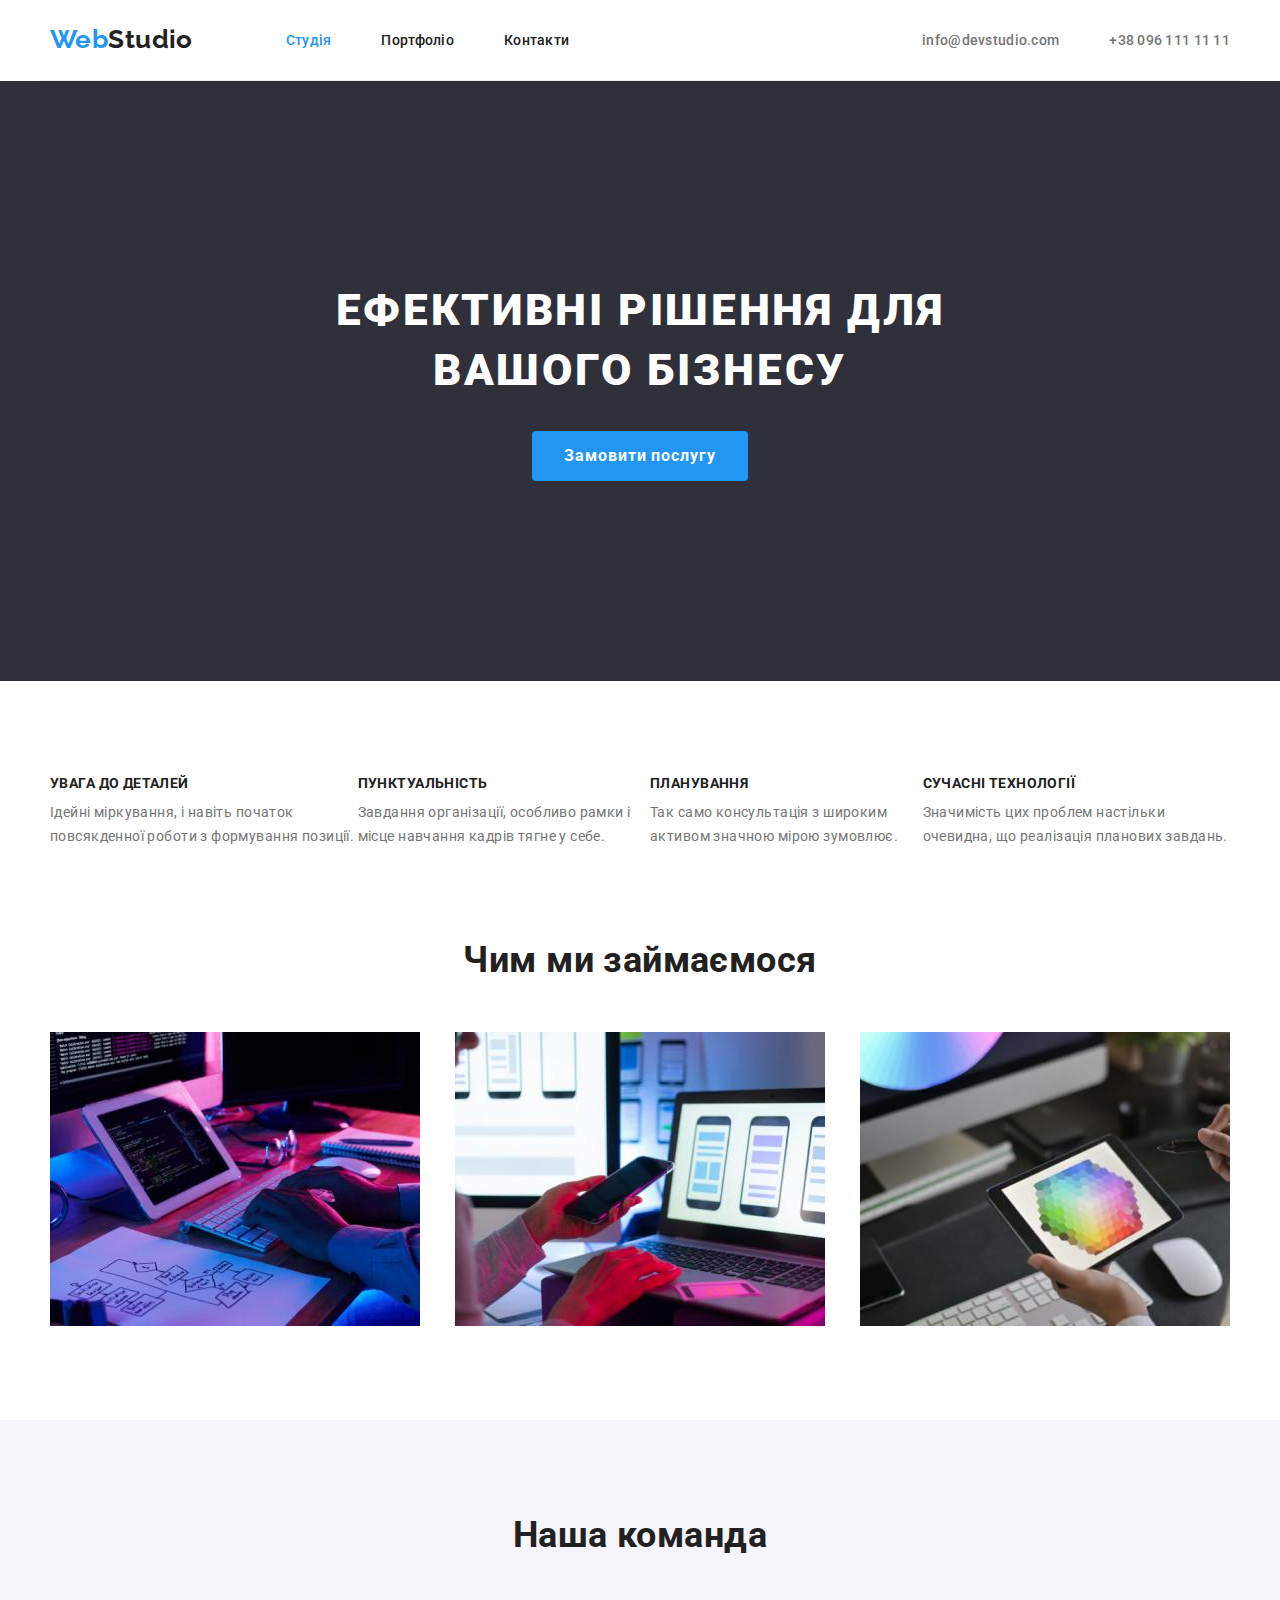
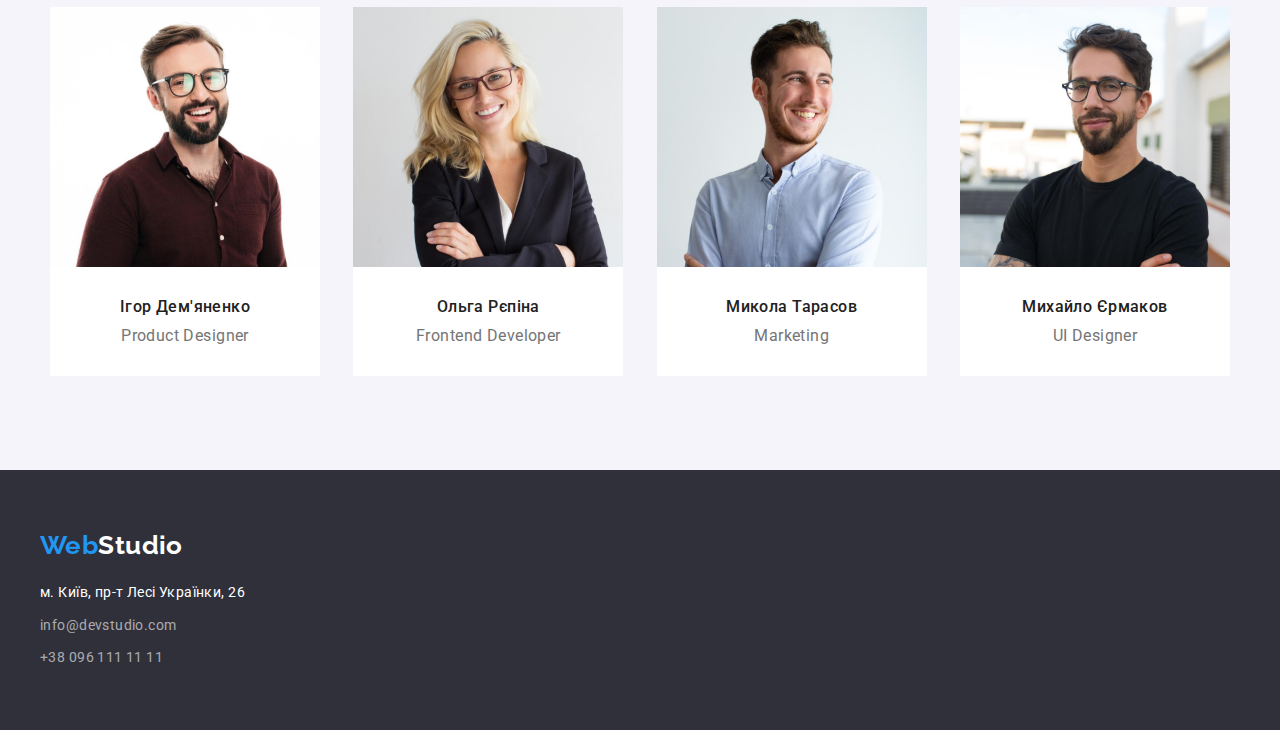
==== index.html @ 5cadcb28 "Duplicate previous version" ====
<!DOCTYPE html>
<html lang="uk">
  <head>
    <meta charset="UTF-8" />
    <meta http-equiv="X-UA-Compatible" content="IE=edge" />
    <meta name="viewport" content="width=device-width, initial-scale=1.0" />
    <title>WebStudio</title>
    <link rel="preconnect" href="https://fonts.googleapis.com" />
    <link rel="preconnect" href="https://fonts.gstatic.com" crossorigin />
    <link
      href="https://fonts.googleapis.com/css2?family=Raleway:wght@700&family=Roboto:wght@400;500;700;900&display=swap"
      rel="stylesheet"
    />
    <link
      rel="stylesheet"
      href="https://cdnjs.cloudflare.com/ajax/libs/modern-normalize/1.0.0/modern-normalize.min.css"
    />
    <link rel="stylesheet" href="./css/style.css" />
  </head>
  <body>
    <header class="header">
      <div class="container container-nav">
        <nav class="nav-panel">
          <a class="nav-logo" href="./index.html"
            ><span class="color-modify">Web</span>Studio</a
          >
          <ul class="nav-menu">
            <li class="nav-menu-item">
              <a class="nav-menu-link color-modify" href="./index.html"
                >Студія</a
              >
            </li>
            <li class="nav-menu-item">
              <a class="nav-menu-link" href="./portfolio.html">Портфоліо</a>
            </li>
            <li class="nav-menu-item">
              <a class="nav-menu-link" href="#">Контакти</a>
            </li>
          </ul>
        </nav>
        <ul class="contacts-list">
          <li class="contacts-item">
            <a class="contacts-link" href="mailto:info@devstudio.com"
              >info@devstudio.com</a
            >
          </li>
          <li class="contacts-item">
            <a class="contacts-link" href="tel:+380961111111"
              >+38 096 111 11 11</a
            >
          </li>
        </ul>
      </div>
    </header>
    <main>
      <div class="bg-container">
        <div class="container">
          <section class="section main-page">
            <h1 class="main-title">Ефективні рішення для вашого бізнесу</h1>
            <button class="btn-primary" type="button">Замовити послугу</button>
          </section>
        </div>
      </div>
      <div class="container">
        <section class="section company-advantages">
          <!--сховати заголовок-->
          <h2 class="section-title" hidden>Наші переваги</h2>
          <ul class="advantages-list">
            <li class="advantages-item">
              <h3 class="advantages-title">УВАГА ДО ДЕТАЛЕЙ</h3>
              <p class="advantages-description">
                Ідейні міркування, і навіть початок повсякденної роботи з
                формування позиції.
              </p>
            </li>
            <li class="advantages-item">
              <h3 class="advantages-title">ПУНКТУАЛЬНІСТЬ</h3>
              <p class="advantages-description">
                Завдання організації, особливо рамки і місце навчання кадрів
                тягне у себе.
              </p>
            </li>
            <li class="advantages-item">
              <h3 class="advantages-title">ПЛАНУВАННЯ</h3>
              <p class="advantages-description">
                Так само консультація з широким активом значною мірою зумовлює.
              </p>
            </li>
            <li class="advantages-item">
              <h3 class="advantages-title">СУЧАСНІ ТЕХНОЛОГІЇ</h3>
              <p class="advantages-description">
                Значимість цих проблем настільки очевидна, що реалізація
                планових завдань.
              </p>
            </li>
          </ul>
        </section>
      
        <section class="section work-proccess">
          <h2 class="work-proccess-title">Чим ми займаємося</h2>
          <ul class="work-proccess-list">
            <li class="work-proccess-item">
              <img
                src="./images/our_team/what_we_do_pic1.jpg"
                alt="людина друкує на клавіатурі"
                width="370"
              />
            </li>
            <li class="work-proccess-item">
              <img
                src="./images/our_team/what_we_do_pic2.jpg"
                alt="людина працює з телефоном і компютером"
                width="370"
              />
            </li>
            <li class="work-proccess-item">
              <img
                src="./images/our_team/what_we_do_pic3.jpg"
                alt="людина малює на планшеті"
                width="370"
              />
            </li>
          </ul>
        </section>
      </div>
        <section class="section our-team">
          <div class="container">
          <h2 class="our-team-title">Наша команда</h2>
          <ul class="our-team-list">
            <li class="our-team-item">
              <img
                class="our-team-photo"
                src="./images/our_team/our_team_igor_demianenko.jpg"
                alt="фото чоловіка"
                width="270"
              />
              <div class="team-member-card">
              <h3 class="team-member-name">Ігор Дем'яненко</h3>
              <p class="team-member-description">Product Designer</p>
            </div>
            </li>
            <li class="our-team-item">
              <img
                class="our-team-photo"
                src="./images/our_team/our_team_olga_repina.jpg"
                alt="фото дівчини"
                width="270"
              />
              <div class="team-member-card">
              <h3 class="team-member-name">Ольга Рєпіна</h3>
              <p class="team-member-description">Frontend Developer</p>
            </div>
            </li>
            <li class="our-team-item">
              <img
                class="our-team-photo"
                src="./images/our_team/our_team_mykola_tarasov.jpg"
                alt="фото чоловіка"
                width="270"
              />
              <div class="team-member-card">
              <h3 class="team-member-name">Микола Тарасов</h3>
              <p class="team-member-description">Marketing</p>
            </div>
            </li>
            <li class="our-team-item">
              <img
                class="our-team-photo"
                src="./images/our_team/our_team_mykhailo_ermakov.jpg "
                alt="фото чоловіка"
                width="270"
              />
              <div class="team-member-card">
              <h3 class="team-member-name">Михайло Єрмаков</h3>
              <p class="team-member-description">UI Designer</p>
            </div>
            </li>
          </ul>
        </div>
        </section>
      
    </div>
    </main>
    <footer class="page-footer">
      <div class="container page-footer-section">
        <a class="footer-logo" href="./index.html"
          ><span class="color-modify">Web</span>Studio</a
        >
        <address class="footer-address">
          м. Київ, пр-т Лесі Українки, 26
        </address>
        <ul class="footer-contacts-list">
          <li class="footer-contacts-item">
            <a class="footer-contacts-link" href="mailto:info@devstudio.com"
              >info@devstudio.com</a
            >
          </li>
          <li class="footer-contacts-item">
            <a class="footer-contacts-link" href="tel:+380961111111"
              >+38 096 111 11 11</a
            >
          </li>
        </ul>
      </div>
    </footer>
  </body>
</html>
---- css/style.css ----
:root {
  --main-text-color: #212121;
  --submain-text-color: #757575;
  --header-footer-bgcolor: #2f303a;
  --bgcolor: #fff;
  --filter-btn-color: #f5f4fa;
  --modify-text-color: #2196f3;
  --main-text-font: "Roboto", sans-serif;
  --submain-text-font: "Raleway", sans-serif;
}

* {
  padding: 0;
  margin: 0;
  border: 0;
}

*,
*:before,
*:after {
  box-sizing: border-box;
}

:focus,
:active {
  outline: none;
}

a:focus,
a:active {
  outline: none;
}

nav,
footer,
header,
aside {
  display: block;
}

html,
body {
  height: 100%;
  width: 100%;
  font-size: 100%;
  line-height: 1;
  font-size: 14px;
  -ms-text-size-adjust: 100%;
  -moz-text-size-adjust: 100%;
  -webkit-text-size-adjust: 100%;
}

input,
button,
textarea {
  font-family: inherit;
}

input::-ms-clear {
  display: none;
}

button {
  cursor: pointer;
}

button::-moz-focus-inner {
  padding: 0;
  border: 0;
}

a,
a:visited {
  text-decoration: none;
}

a:hover {
  text-decoration: none;
}

ul li {
  list-style: none;
}

img {
  vertical-align: top;
}

h1,
h2,
h3,
h4,
h5,
h6 {
  font-size: inherit;
  font-weight: 400;
}
/* reset some basic styles not to repeat each time */

body {
  font-family: var(--main-text-font);
  letter-spacing: 0.03em;
  font-size: 14px;
  color: var(--main-text-color);
  background-color: var(--bgcolor);
}

/* container for content with 1200px and safe padding 10px from each side */

.container {
  width: 1200px;
  margin: 0 auto;
  padding-left: 10px;
  padding-right: 10px;
}

/* padding 94px for section according to figma design guidelines*/
.section {
  padding: 94px 0px;
}

/* container for header to put in a row Logo, Navigation and Contacts. */

.container-nav {
  display: flex;
  align-items: center;
  justify-content: space-between;
  padding-bottom: 25px;
  padding-top: 24px;
  border-bottom: 1px solid #ececec;
}

.nav-panel {
  display: flex;
  align-items: center;
}

.nav-logo {
  font-family: var(--submain-text-font);
  font-weight: 700;
  font-size: 26px;
  line-height: 1.2;
  color: inherit;
}

/* create space between Logo and Navigation */
.nav-menu {
  display: flex;
  align-items: center;
  margin-left: 93px;
}

/* create space between navigation's items */

.nav-menu .nav-menu-item:not(:first-child) {
  margin-left: 50px;
}

.nav-menu-link {
  font-weight: 500;
  line-height: 1.15;
  letter-spacing: 0.02em;
  color: inherit;
}

.nav-menu-link:hover,
.nav-menu-link:focus {
  color: var(--modify-text-color);
}

.contacts-list {
  display: flex;
  align-items: center;
}

.contacts-list .contacts-item + .contacts-item {
  margin-left: 50px;
}

.contacts-link {
  display: block;
  font-weight: 500;
  line-height: 1.15;
  letter-spacing: 0.02em;
  color: var(--submain-text-color);
}

.contacts-link:hover,
.contacts-link:focus {
  color: var(--modify-text-color);
}

/* another container to display background on full screen */
.bg-container {
  background-color: var(--header-footer-bgcolor);
}

/* add height to section */

.main-page {
  display: flex;
  flex-direction: column;
  align-items: center;
  justify-content: center;
  height: 600px;
}

.main-title {
  margin-bottom: 30px;
  width: 696px;
  text-align: center;

  font-weight: 900;
  font-size: 44px;
  line-height: 1.36;
  letter-spacing: 0.06em;
  text-transform: uppercase;

  color: var(--bgcolor);
}

.btn-primary {
  padding: 10px 32px;
  min-width: 216px;

  cursor: pointer;
  border: none;
  border-radius: 4px;

  font-weight: 700;
  font-size: 16px;
  line-height: 1.9;
  letter-spacing: 0.06em;

  color: var(--bgcolor);
  background-color: var(--modify-text-color);
}

.btn-primary:hover,
.btn-primary:focus {
  opacity: 0.8;
}

.company-advantages {
  padding-bottom: 45px;
}

.advantages-list {
  display: flex;
  align-items: center;
  justify-content: space-between;
}

.advantages-title {
  margin-bottom: 10px;

  font-size: 14px;
  font-weight: 700;
  text-transform: uppercase;
  line-height: 1.15;
}

.advantages-description {
  line-height: 1.7;
  color: var(--submain-text-color);
}

/* reduce padding between two sections */
.work-proccess {
  padding-top: 45px;
}

.work-proccess-title {
  margin-bottom: 50px;

  text-align: center;
  font-weight: 700;
  font-size: 36px;
  line-height: 1.2;
}

.work-proccess-list {
  display: flex;
  align-items: center;
  justify-content: space-between;
}

.our-team {
  background-color: var(--filter-btn-color);
}

.our-team-title {
  margin-bottom: 50px;
  text-align: center;

  font-weight: 700;
  font-size: 36px;
  line-height: 1.2;
}

.our-team-list {
  display: flex;
  align-items: center;
  justify-content: space-between;
}

.our-team-photo {
  display: block;
}

.team-member-card {
  background-color: var(--bgcolor);
  padding: 30px 61px;
}

.team-member-name {
  margin-bottom: 10px;
  text-align: center;

  font-size: 16px;
  font-weight: 500;
  line-height: 1.2;
}
.team-member-description {
  text-align: center;
  font-size: 16px;
  line-height: 1.2;
  color: var(--submain-text-color);
}

.page-footer {
  background-color: var(--header-footer-bgcolor);
}

.page-footer-section {
  padding: 60px 0px;
}

.footer-logo {
  display: block;
  margin-bottom: 20px;
  font-family: var(--submain-text-font);
  font-weight: 700;
  font-size: 26px;
  line-height: 1.2;
  color: var(--bgcolor);
}

.footer-address {
  margin-bottom: 9px;

  font-style: normal;
  line-height: 1.7;
  color: var(--bgcolor);
}

.footer-contacts-list .footer-contacts-item + .footer-contacts-item {
  margin-top: 9px;
}

.footer-contacts-link {
  display: block;

  line-height: 1.7;
  color: rgba(255, 255, 255, 0.6);
}

.footer-contacts-link:hover,
.footer-contacts-link:focus {
  color: var(--modify-text-color);
}

.portfolio-filter-list {
  display: flex;
  align-items: center;
  justify-content: center;
  margin-bottom: 34px;
}

.portfolio-filter-list .portfolio-item + .portfolio-item {
  margin-left: 8px;
}

.filter-button {
  padding: 8px 22px;
  font-size: 16px;
  font-weight: 500;
  line-height: 1.6;
  color: inherit;
  background-color: var(--filter-btn-color);
  border-radius: 4px;
}

.filter-button:first-child {
  padding: 8px 25px;
}

.filter-button:hover,
.filter-button:focus {
  background-color: var(--modify-text-color);
  color: var(--bgcolor);
}

.portfolio-projects {
  display: flex;
  flex-wrap: wrap;
  gap: 30px;
  align-items: center;
  justify-content: space-between;
}

.project-image {
  display: block;
}

.add-border {
  border: 1px solid #eeeeee;
  padding: 20px 24px;
}

.project-name {
  margin-bottom: 4px;
  font-size: 18px;
  font-weight: 700;
  letter-spacing: 0.06em;
  line-height: 2;
}

.project-type {
  font-size: 16px;
  line-height: 1.9;
  color: var(--submain-text-color);
}
.color-modify {
  color: var(--modify-text-color);
}

.bg-modify {
  background-color: var(--modify-text-color);
  color: var(--bgcolor);
}
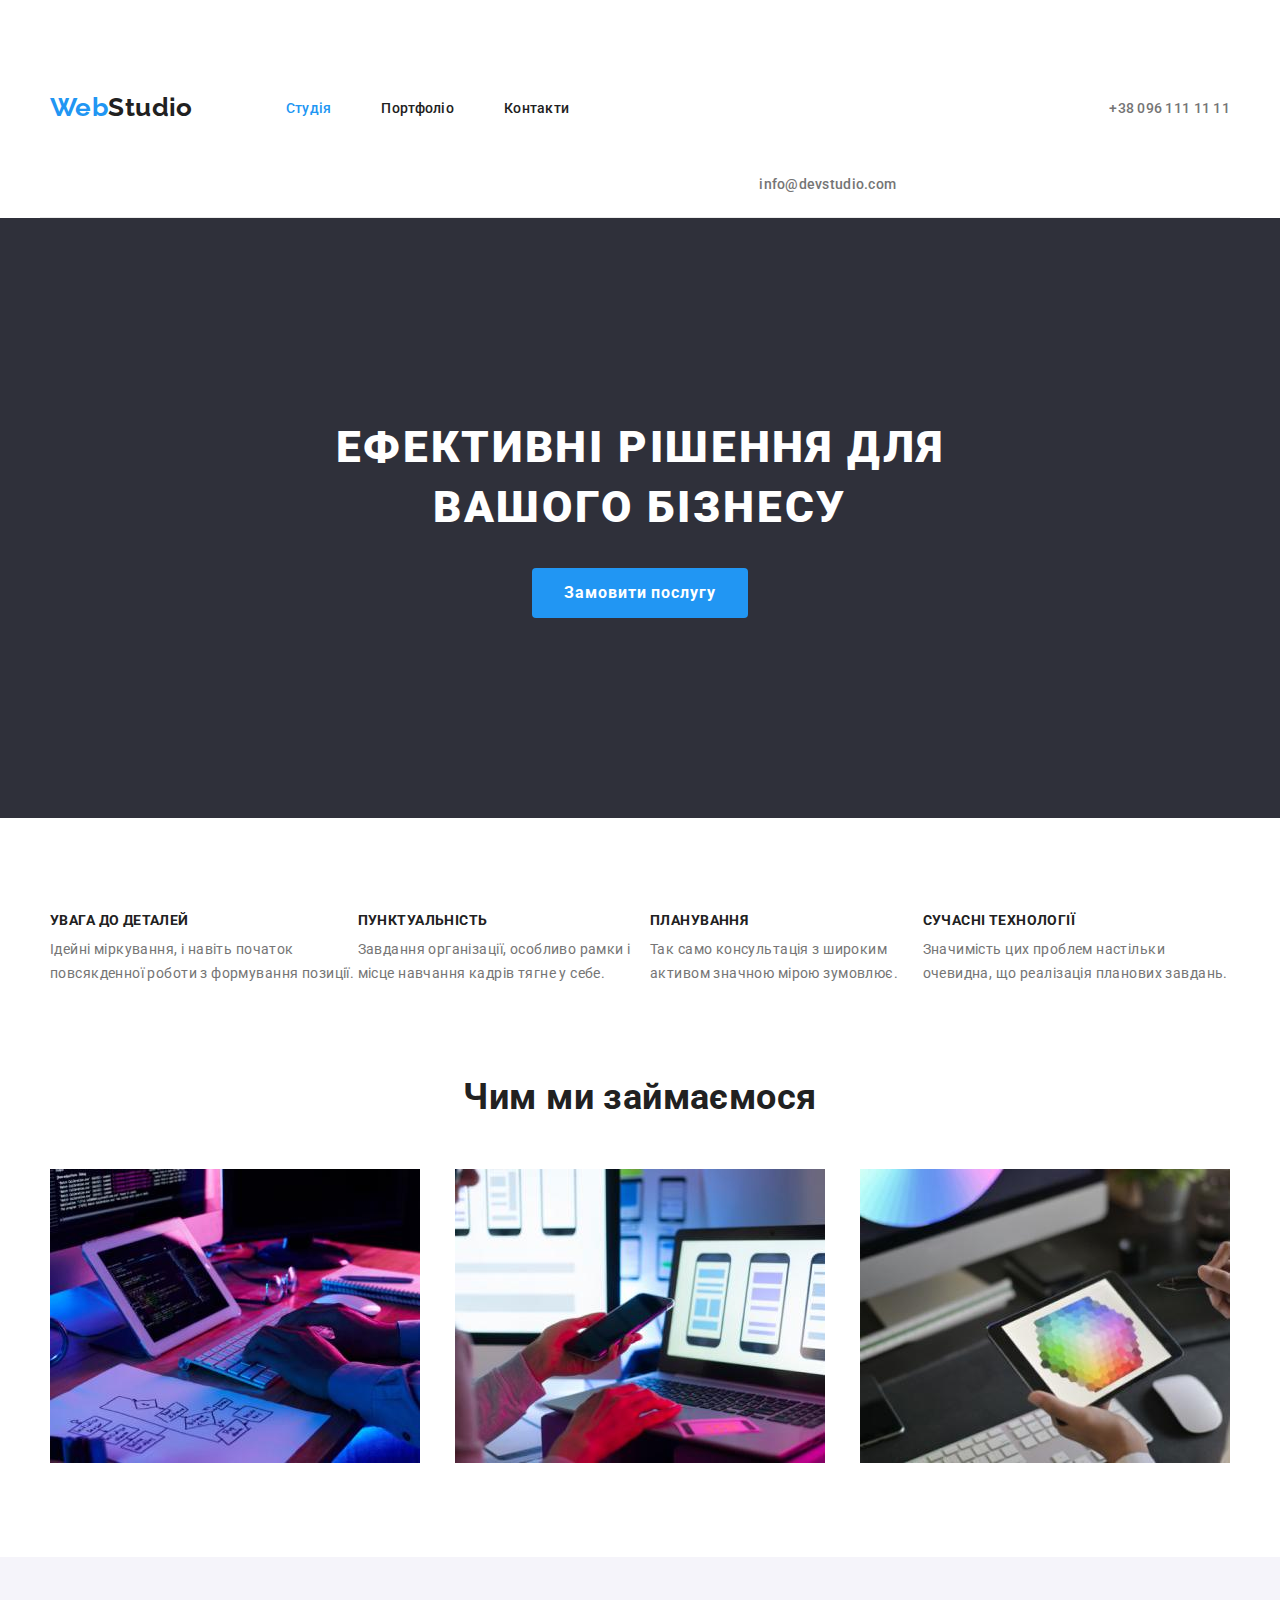
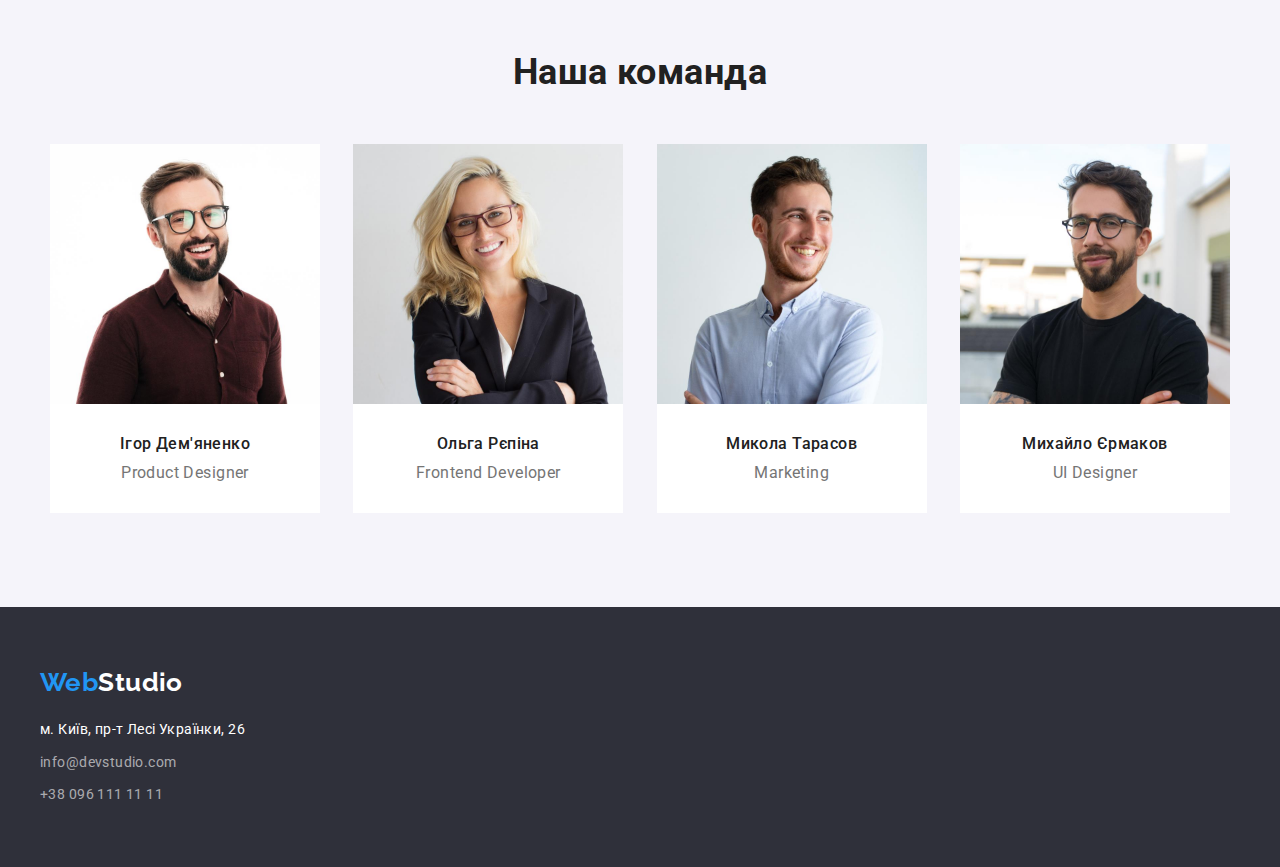
==== commit 468af7f0: "Added sprite svg" ====
--- a/index.html
+++ b/index.html
@@ -40,6 +40,11 @@
         </nav>
         <ul class="contacts-list">
           <li class="contacts-item">
+            <svg>
+              <use>
+                
+              </use>
+            </svg>
             <a class="contacts-link" href="mailto:info@devstudio.com"
               >info@devstudio.com</a
             >
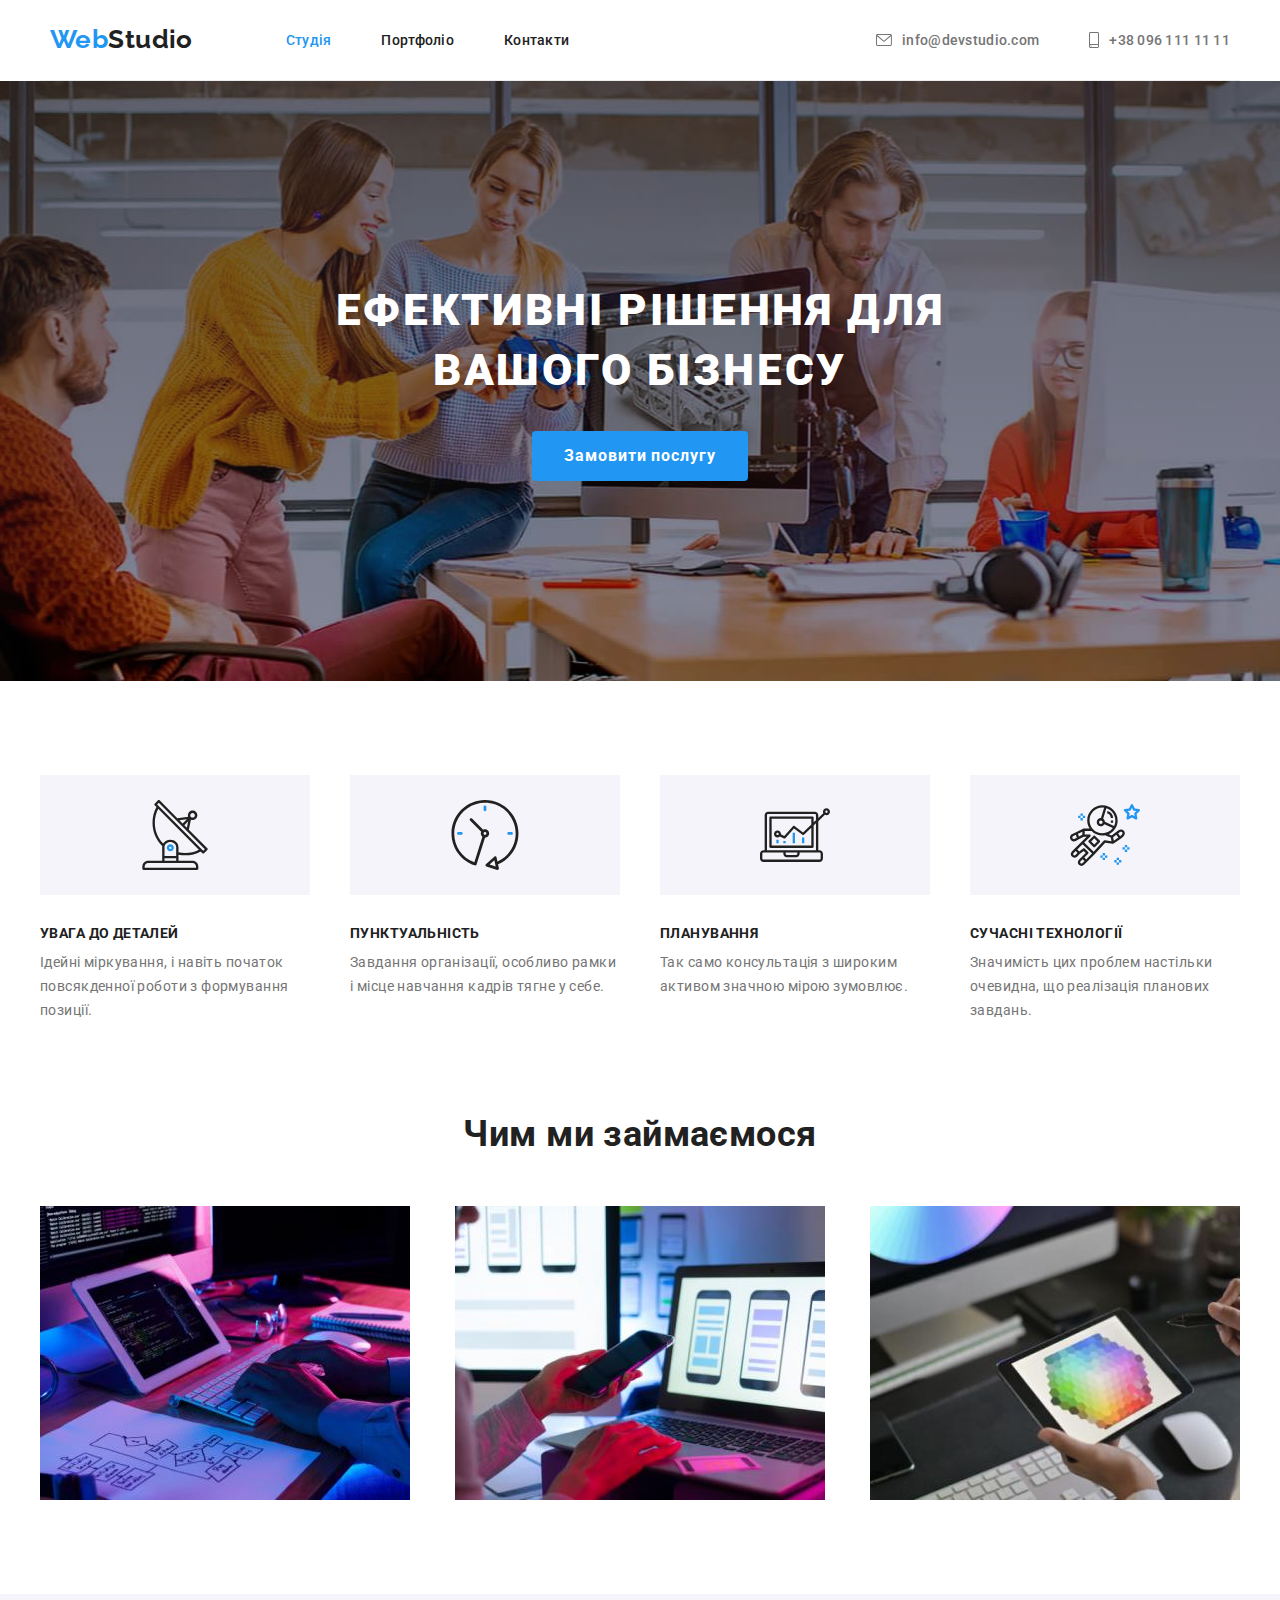
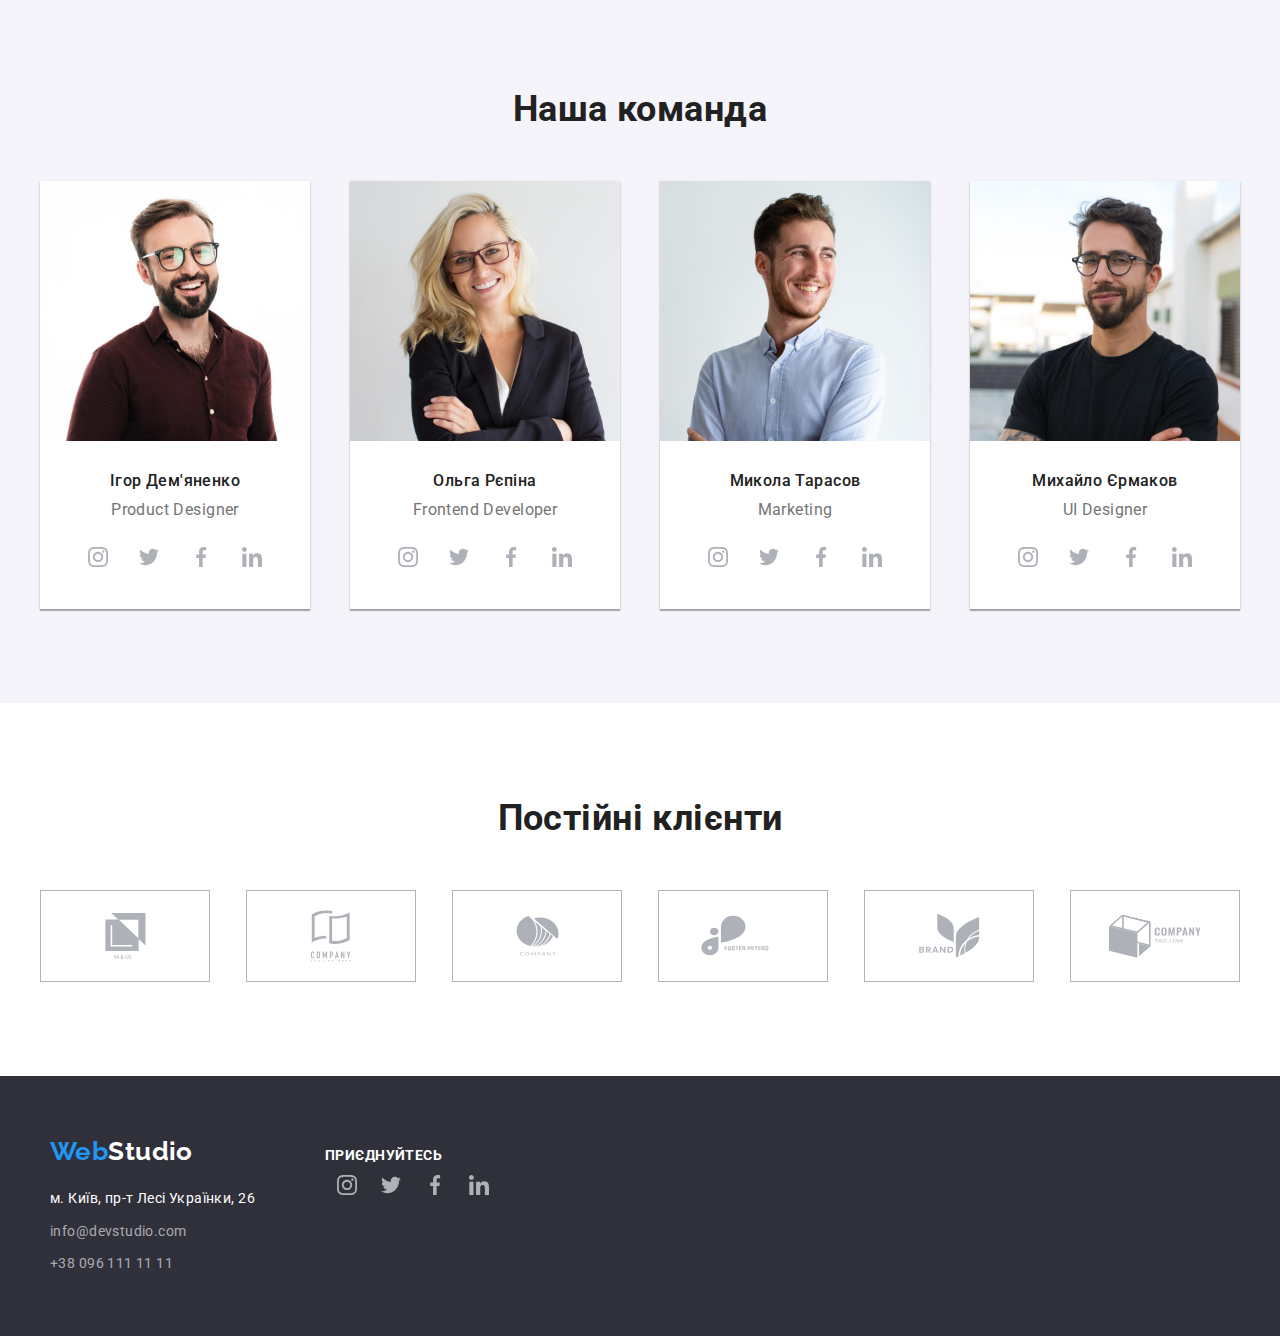
==== commit db268621: "Final version 1" ====
--- a/index.html
+++ b/index.html
@@ -40,16 +40,21 @@
         </nav>
         <ul class="contacts-list">
           <li class="contacts-item">
-            <svg>
-              <use>
-                
-              </use>
+            <svg class="contacts-logo" width="16" height="12">
+              <use
+                href="./images/svg__sprite/symbol-defs.svg#icon-envelope"
+              ></use>
             </svg>
             <a class="contacts-link" href="mailto:info@devstudio.com"
               >info@devstudio.com</a
             >
           </li>
           <li class="contacts-item">
+            <svg class="contacts-logo" width="10" height="16">
+              <use href="./images/svg__sprite/symbol-defs.svg#icon-smartphone">
+                >
+              </use>
+            </svg>
             <a class="contacts-link" href="tel:+380961111111"
               >+38 096 111 11 11</a
             >
@@ -57,79 +62,103 @@
         </ul>
       </div>
     </header>
-    <main>
+    <main class="main">
       <div class="bg-container">
-        <div class="container">
-          <section class="section main-page">
-            <h1 class="main-title">Ефективні рішення для вашого бізнесу</h1>
-            <button class="btn-primary" type="button">Замовити послугу</button>
-          </section>
-        </div>
-      </div>
-      <div class="container">
-        <section class="section company-advantages">
-          <!--сховати заголовок-->
-          <h2 class="section-title" hidden>Наші переваги</h2>
-          <ul class="advantages-list">
-            <li class="advantages-item">
-              <h3 class="advantages-title">УВАГА ДО ДЕТАЛЕЙ</h3>
-              <p class="advantages-description">
-                Ідейні міркування, і навіть початок повсякденної роботи з
-                формування позиції.
-              </p>
-            </li>
-            <li class="advantages-item">
-              <h3 class="advantages-title">ПУНКТУАЛЬНІСТЬ</h3>
-              <p class="advantages-description">
-                Завдання організації, особливо рамки і місце навчання кадрів
-                тягне у себе.
-              </p>
-            </li>
-            <li class="advantages-item">
-              <h3 class="advantages-title">ПЛАНУВАННЯ</h3>
-              <p class="advantages-description">
-                Так само консультація з широким активом значною мірою зумовлює.
-              </p>
-            </li>
-            <li class="advantages-item">
-              <h3 class="advantages-title">СУЧАСНІ ТЕХНОЛОГІЇ</h3>
-              <p class="advantages-description">
-                Значимість цих проблем настільки очевидна, що реалізація
-                планових завдань.
-              </p>
-            </li>
-          </ul>
-        </section>
-      
-        <section class="section work-proccess">
-          <h2 class="work-proccess-title">Чим ми займаємося</h2>
-          <ul class="work-proccess-list">
-            <li class="work-proccess-item">
-              <img
-                src="./images/our_team/what_we_do_pic1.jpg"
-                alt="людина друкує на клавіатурі"
-                width="370"
-              />
-            </li>
-            <li class="work-proccess-item">
-              <img
-                src="./images/our_team/what_we_do_pic2.jpg"
-                alt="людина працює з телефоном і компютером"
-                width="370"
-              />
-            </li>
-            <li class="work-proccess-item">
-              <img
-                src="./images/our_team/what_we_do_pic3.jpg"
-                alt="людина малює на планшеті"
-                width="370"
-              />
-            </li>
-          </ul>
+        <section class="container section main-page">
+          <h1 class="main-title">Ефективні рішення для вашого бізнесу</h1>
+          <button class="btn-primary" type="button">Замовити послугу</button>
         </section>
       </div>
-        <section class="section our-team">
-          <div class="container">
+      <section class="container section company-advantages">
+        <!--сховати заголовок-->
+        <h2 class="section-title" hidden>Наші переваги</h2>
+        <ul class="advantages-list">
+          <li class="advantages-item">
+            <div class="advantages-container-icon">
+              <svg class="advantages-icon" width="70" height="70">
+                <use
+                  href="./images/svg__sprite/symbol-defs.svg#icon-antenna-1"
+                ></use>
+              </svg>
+            </div>
+            <h3 class="advantages-title">УВАГА ДО ДЕТАЛЕЙ</h3>
+            <p class="advantages-description">
+              Ідейні міркування, і навіть початок повсякденної роботи з
+              формування позиції.
+            </p>
+          </li>
+          <li class="advantages-item">
+            <div class="advantages-container-icon">
+              <svg class="advantages-icon" width="70" height="70">
+                <use
+                  href="./images/svg__sprite/symbol-defs.svg#icon-clock-1"
+                ></use>
+              </svg>
+            </div>
+            <h3 class="advantages-title">ПУНКТУАЛЬНІСТЬ</h3>
+            <p class="advantages-description">
+              Завдання організації, особливо рамки і місце навчання кадрів тягне
+              у себе.
+            </p>
+          </li>
+          <li class="advantages-item">
+            <div class="advantages-container-icon">
+              <svg class="advantages-icon" width="70" height="70">
+                <use
+                  href="./images/svg__sprite/symbol-defs.svg#icon-diagram-1"
+                ></use>
+              </svg>
+            </div>
+            <h3 class="advantages-title">ПЛАНУВАННЯ</h3>
+            <p class="advantages-description">
+              Так само консультація з широким активом значною мірою зумовлює.
+            </p>
+          </li>
+          <li class="advantages-item">
+            <div class="advantages-container-icon">
+              <svg class="advantages-icon" width="70" height="70">
+                <use
+                  href="./images/svg__sprite/symbol-defs.svg#icon-astronaut-1"
+                ></use>
+              </svg>
+            </div>
+            <h3 class="advantages-title">СУЧАСНІ ТЕХНОЛОГІЇ</h3>
+            <p class="advantages-description">
+              Значимість цих проблем настільки очевидна, що реалізація планових
+              завдань.
+            </p>
+          </li>
+        </ul>
+      </section>
+
+      <section class="container section work-proccess">
+        <h2 class="work-proccess-title">Чим ми займаємося</h2>
+        <ul class="work-proccess-list">
+          <li class="work-proccess-item">
+            <img
+              src="./images/our_team/what_we_do_pic1.jpg"
+              alt="людина друкує на клавіатурі"
+              width="370"
+            />
+          </li>
+          <li class="work-proccess-item">
+            <img
+              src="./images/our_team/what_we_do_pic2.jpg"
+              alt="людина працює з телефоном і компютером"
+              width="370"
+            />
+          </li>
+          <li class="work-proccess-item">
+            <img
+              src="./images/our_team/what_we_do_pic3.jpg"
+              alt="людина малює на планшеті"
+              width="370"
+            />
+          </li>
+        </ul>
+      </section>
+      <div class="our-team-container">
+        <section class="container section">
           <h2 class="our-team-title">Наша команда</h2>
           <ul class="our-team-list">
             <li class="our-team-item">
@@ -140,9 +169,39 @@
                 width="270"
               />
               <div class="team-member-card">
-              <h3 class="team-member-name">Ігор Дем'яненко</h3>
-              <p class="team-member-description">Product Designer</p>
-            </div>
+                <h3 class="team-member-name">Ігор Дем'яненко</h3>
+                <p class="team-member-description">Product Designer</p>
+                <ul class="team-member-sm">
+                  <li class="member-sm-item">
+                    <svg class="member-sm-icon" width="20" height="20">
+                      <use
+                        href="./images/svg__sprite/symbol-defs.svg#icon-instagram-2"
+                      ></use>
+                    </svg>
+                  </li>
+                  <li class="member-sm-item">
+                    <svg class="member-sm-icon" width="20" height="20">
+                      <use
+                        href="./images/svg__sprite/symbol-defs.svg#icon-twitter-1"
+                      ></use>
+                    </svg>
+                  </li>
+                  <li class="member-sm-item">
+                    <svg class="member-sm-icon" width="20" height="20">
+                      <use
+                        href="./images/svg__sprite/symbol-defs.svg#icon-facebook-1"
+                      ></use>
+                    </svg>
+                  </li>
+                  <li class="member-sm-item">
+                    <svg class="member-sm-icon" width="20" height="20">
+                      <use
+                        href="./images/svg__sprite/symbol-defs.svg#icon-linkedin-1"
+                      ></use>
+                    </svg>
+                  </li>
+                </ul>
+              </div>
             </li>
             <li class="our-team-item">
               <img
@@ -152,9 +211,39 @@
                 width="270"
               />
               <div class="team-member-card">
-              <h3 class="team-member-name">Ольга Рєпіна</h3>
-              <p class="team-member-description">Frontend Developer</p>
-            </div>
+                <h3 class="team-member-name">Ольга Рєпіна</h3>
+                <p class="team-member-description">Frontend Developer</p>
+                <ul class="team-member-sm">
+                  <li class="member-sm-item">
+                    <svg class="member-sm-icon" width="20" height="20">
+                      <use
+                        href="./images/svg__sprite/symbol-defs.svg#icon-instagram-2"
+                      ></use>
+                    </svg>
+                  </li>
+                  <li class="member-sm-item">
+                    <svg class="member-sm-icon" width="20" height="20">
+                      <use
+                        href="./images/svg__sprite/symbol-defs.svg#icon-twitter-1"
+                      ></use>
+                    </svg>
+                  </li>
+                  <li class="member-sm-item">
+                    <svg class="member-sm-icon" width="20" height="20">
+                      <use
+                        href="./images/svg__sprite/symbol-defs.svg#icon-facebook-1"
+                      ></use>
+                    </svg>
+                  </li>
+                  <li class="member-sm-item">
+                    <svg class="member-sm-icon" width="20" height="20">
+                      <use
+                        href="./images/svg__sprite/symbol-defs.svg#icon-linkedin-1"
+                      ></use>
+                    </svg>
+                  </li>
+                </ul>
+              </div>
             </li>
             <li class="our-team-item">
               <img
@@ -164,9 +253,39 @@
                 width="270"
               />
               <div class="team-member-card">
-              <h3 class="team-member-name">Микола Тарасов</h3>
-              <p class="team-member-description">Marketing</p>
-            </div>
+                <h3 class="team-member-name">Микола Тарасов</h3>
+                <p class="team-member-description">Marketing</p>
+                <ul class="team-member-sm">
+                  <li class="member-sm-item">
+                    <svg class="member-sm-icon" width="20" height="20">
+                      <use
+                        href="./images/svg__sprite/symbol-defs.svg#icon-instagram-2"
+                      ></use>
+                    </svg>
+                  </li>
+                  <li class="member-sm-item">
+                    <svg class="member-sm-icon" width="20" height="20">
+                      <use
+                        href="./images/svg__sprite/symbol-defs.svg#icon-twitter-1"
+                      ></use>
+                    </svg>
+                  </li>
+                  <li class="member-sm-item">
+                    <svg class="member-sm-icon" width="20" height="20">
+                      <use
+                        href="./images/svg__sprite/symbol-defs.svg#icon-facebook-1"
+                      ></use>
+                    </svg>
+                  </li>
+                  <li class="member-sm-item">
+                    <svg class="member-sm-icon" width="20" height="20">
+                      <use
+                        href="./images/svg__sprite/symbol-defs.svg#icon-linkedin-1"
+                      ></use>
+                    </svg>
+                  </li>
+                </ul>
+              </div>
             </li>
             <li class="our-team-item">
               <img
@@ -176,36 +295,146 @@
                 width="270"
               />
               <div class="team-member-card">
-              <h3 class="team-member-name">Михайло Єрмаков</h3>
-              <p class="team-member-description">UI Designer</p>
-            </div>
+                <h3 class="team-member-name">Михайло Єрмаков</h3>
+                <p class="team-member-description">UI Designer</p>
+                <ul class="team-member-sm">
+                  <li class="member-sm-item">
+                    <svg class="member-sm-icon" width="20" height="20">
+                      <use
+                        href="./images/svg__sprite/symbol-defs.svg#icon-instagram-2"
+                      ></use>
+                    </svg>
+                  </li>
+                  <li class="member-sm-item">
+                    <svg class="member-sm-icon" width="20" height="20">
+                      <use
+                        href="./images/svg__sprite/symbol-defs.svg#icon-twitter-1"
+                      ></use>
+                    </svg>
+                  </li>
+                  <li class="member-sm-item">
+                    <svg class="member-sm-icon" width="20" height="20">
+                      <use
+                        href="./images/svg__sprite/symbol-defs.svg#icon-facebook-1"
+                      ></use>
+                    </svg>
+                  </li>
+                  <li class="member-sm-item">
+                    <svg class="member-sm-icon" width="20" height="20">
+                      <use
+                        href="./images/svg__sprite/symbol-defs.svg#icon-linkedin-1"
+                      ></use>
+                    </svg>
+                  </li>
+                </ul>
+              </div>
+            </li>
+          </ul>
+        </section>
+      </div>
+      <section class="container section clients-section">
+        <h2 class="clients-title">Постійні клієнти</h2>
+        <ul class="clients-list">
+          <li class="clients-item">
+            <svg class="clients-icon" width="41" height="46">
+              <use
+                href="./images/svg__sprite/symbol-defs.svg#icon-company1"
+              ></use>
+            </svg>
+          </li>
+          <li class="clients-item">
+            <svg class="clients-icon" width="40" height="52">
+              <use
+                href="./images/svg__sprite/symbol-defs.svg#icon-company2"
+              ></use>
+            </svg>
+          </li>
+          <li class="clients-item">
+            <svg class="clients-icon" width="43" height="41">
+              <use
+                href="./images/svg__sprite/symbol-defs.svg#icon-company3"
+              ></use>
+            </svg>
+          </li>
+          <li class="clients-item">
+            <svg class="clients-icon" width="84" height="41">
+              <use
+                href="./images/svg__sprite/symbol-defs.svg#icon-company4"
+              ></use>
+            </svg>
+          </li>
+          <li class="clients-item">
+            <svg class="clients-icon" width="63" height="45">
+              <use
+                href="./images/svg__sprite/symbol-defs.svg#icon-company5"
+              ></use>
+            </svg>
+          </li>
+          <li class="clients-item">
+            <svg class="clients-icon" width="98" height="44">
+              <use
+                href="./images/svg__sprite/symbol-defs.svg#icon-company6"
+              ></use>
+            </svg>
+          </li>
+        </ul>
+      </section>
+    </main>
+    <footer class="page-footer">
+      <div class="container footer-positioning">
+        <div class="page-footer-section">
+          <a class="footer-logo" href="./index.html"
+            ><span class="color-modify">Web</span>Studio</a
+          >
+          <address class="footer-address">
+            м. Київ, пр-т Лесі Українки, 26
+          </address>
+          <ul class="footer-contacts-list">
+            <li class="footer-contacts-item">
+              <a class="footer-contacts-link" href="mailto:info@devstudio.com"
+                >info@devstudio.com</a
+              >
+            </li>
+            <li class="footer-contacts-item">
+              <a class="footer-contacts-link" href="tel:+380961111111"
+                >+38 096 111 11 11</a
+              >
             </li>
           </ul>
         </div>
-        </section>
-      
-    </div>
-    </main>
-    <footer class="page-footer">
-      <div class="container page-footer-section">
-        <a class="footer-logo" href="./index.html"
-          ><span class="color-modify">Web</span>Studio</a
-        >
-        <address class="footer-address">
-          м. Київ, пр-т Лесі Українки, 26
-        </address>
-        <ul class="footer-contacts-list">
-          <li class="footer-contacts-item">
-            <a class="footer-contacts-link" href="mailto:info@devstudio.com"
-              >info@devstudio.com</a
-            >
-          </li>
-          <li class="footer-contacts-item">
-            <a class="footer-contacts-link" href="tel:+380961111111"
-              >+38 096 111 11 11</a
-            >
-          </li>
-        </ul>
+        <div class="footer-sm-container">
+          <span class="sm-container-title">Приєднуйтесь</span>
+          <ul class="team-member-sm">
+            <li class="member-sm-item">
+              <svg class="member-sm-icon" width="20" height="20">
+                <use
+                  href="./images/svg__sprite/symbol-defs.svg#icon-instagram-2"
+                ></use>
+              </svg>
+            </li>
+            <li class="member-sm-item">
+              <svg class="member-sm-icon" width="20" height="20">
+                <use
+                  href="./images/svg__sprite/symbol-defs.svg#icon-twitter-1"
+                ></use>
+              </svg>
+            </li>
+            <li class="member-sm-item">
+              <svg class="member-sm-icon" width="20" height="20">
+                <use
+                  href="./images/svg__sprite/symbol-defs.svg#icon-facebook-1"
+                ></use>
+              </svg>
+            </li>
+            <li class="member-sm-item">
+              <svg class="member-sm-icon" width="20" height="20">
+                <use
+                  href="./images/svg__sprite/symbol-defs.svg#icon-linkedin-1"
+                ></use>
+              </svg>
+            </li>
+          </ul>
+        </div>
       </div>
     </footer>
   </body>
--- a/css/style.css
+++ b/css/style.css
@@ -5,6 +5,7 @@
   --bgcolor: #fff;
   --filter-btn-color: #f5f4fa;
   --modify-text-color: #2196f3;
+  --additional-color: #afb1b8;
   --main-text-font: "Roboto", sans-serif;
   --submain-text-font: "Raleway", sans-serif;
 }
@@ -177,6 +178,25 @@
   margin-left: 50px;
 }
 
+.contacts-item {
+  display: flex;
+  align-items: center;
+  cursor: pointer;
+}
+
+.contacts-logo {
+  margin-right: 10px;
+  fill: var(--submain-text-color);
+}
+
+.contacts-item:hover .contacts-logo,
+.contacts-item:focus .contacts-logo,
+.contacts-item:hover .contacts-link,
+.contacts-item:focus .contacts-link {
+  fill: var(--modify-text-color);
+  color: var(--modify-text-color);
+}
+
 .contacts-link {
   display: block;
   font-weight: 500;
@@ -185,14 +205,20 @@
   color: var(--submain-text-color);
 }
 
-.contacts-link:hover,
-.contacts-link:focus {
-  color: var(--modify-text-color);
-}
-
 /* another container to display background on full screen */
 .bg-container {
+  max-width: 1600px;
   background-color: var(--header-footer-bgcolor);
+  margin: 0 auto;
+  background-image: linear-gradient(
+      180deg,
+      rgba(47, 48, 58, 0.4) 0%,
+      rgba(47, 48, 58, 0) 100%
+    ),
+    url("../images/background__hero.jpg");
+  background-repeat: no-repeat;
+  background-size: cover;
+  background-position: center;
 }
 
 /* add height to section */
@@ -247,8 +273,21 @@
 
 .advantages-list {
   display: flex;
-  align-items: center;
+  align-items: baseline;
   justify-content: space-between;
+}
+
+.advantages-item {
+  width: 270px;
+}
+
+.advantages-container-icon {
+  display: flex;
+  align-items: center;
+  justify-content: center;
+  margin-bottom: 30px;
+  height: 120px;
+  background-color: var(--filter-btn-color);
 }
 
 .advantages-title {
@@ -285,7 +324,7 @@
   justify-content: space-between;
 }
 
-.our-team {
+.our-team-container {
   background-color: var(--filter-btn-color);
 }
 
@@ -304,13 +343,18 @@
   justify-content: space-between;
 }
 
+.our-team-item {
+  box-shadow: 0px 1px 3px rgba(0, 0, 0, 0.12), 0px 1px 1px rgba(0, 0, 0, 0.14),
+    0px 2px 1px rgba(0, 0, 0, 0.2);
+}
+
 .our-team-photo {
   display: block;
 }
 
 .team-member-card {
   background-color: var(--bgcolor);
-  padding: 30px 61px;
+  padding: 30px 32px;
 }
 
 .team-member-name {
@@ -322,18 +366,96 @@
   line-height: 1.2;
 }
 .team-member-description {
+  margin-bottom: 16px;
   text-align: center;
   font-size: 16px;
   line-height: 1.2;
   color: var(--submain-text-color);
 }
 
+.team-member-sm {
+  display: flex;
+  align-items: center;
+  justify-content: space-around;
+}
+
+.member-sm-item {
+  cursor: pointer;
+  display: flex;
+  align-items: center;
+  justify-content: center;
+  padding: 12px;
+  border-radius: 100%;
+}
+
+.member-sm-icon {
+  fill: var(--additional-color);
+}
+
+.member-sm-item:hover {
+  background-color: var(--modify-text-color);
+}
+
+.member-sm-item:hover .member-sm-icon,
+.member-sm-item:focus .member-sm-icon {
+  fill: var(--bgcolor);
+}
+
+.clients-section {
+  display: flex;
+  text-align: center;
+  flex-direction: column;
+  justify-content: center;
+}
+
+.clients-title {
+  margin-bottom: 50px;
+  font-size: 36px;
+  font-weight: 700;
+  line-height: 1.17;
+}
+
+.clients-list {
+  display: flex;
+  align-items: center;
+  justify-content: space-between;
+}
+
+.clients-item {
+  display: flex;
+  align-items: center;
+  justify-content: center;
+  cursor: pointer;
+  width: 170px;
+  height: 92px;
+  border: 1px solid var(--additional-color);
+}
+
+.clients-icon {
+  fill: var(--additional-color);
+}
+
+.clients-item:hover {
+  border: 1px solid var(--modify-text-color);
+}
+
+.clients-item:hover .clients-icon,
+.clients-item:focus .clients-icon {
+  fill: var(--modify-text-color);
+}
+
 .page-footer {
   background-color: var(--header-footer-bgcolor);
 }
 
+.footer-positioning {
+  display: flex;
+  align-items: baseline;
+}
+
 .page-footer-section {
   padding: 60px 0px;
+  margin-right: 70px;
 }
 
 .footer-logo {
@@ -370,6 +492,12 @@
   color: var(--modify-text-color);
 }
 
+.sm-container-title {
+  font-weight: 700;
+  line-height: 1.14;
+  text-transform: uppercase;
+  color: var(--bgcolor);
+}
 .portfolio-filter-list {
   display: flex;
   align-items: center;
@@ -409,6 +537,16 @@
   justify-content: space-between;
 }
 
+.portfolio-item {
+  cursor: pointer;
+  display: block;
+}
+
+.portfolio-item:hover {
+  box-shadow: 0px 1px 1px rgba(0, 0, 0, 0.12), 0px 4px 4px rgba(0, 0, 0, 0.06),
+    1px 4px 6px rgba(0, 0, 0, 0.16);
+}
+
 .project-image {
   display: block;
 }
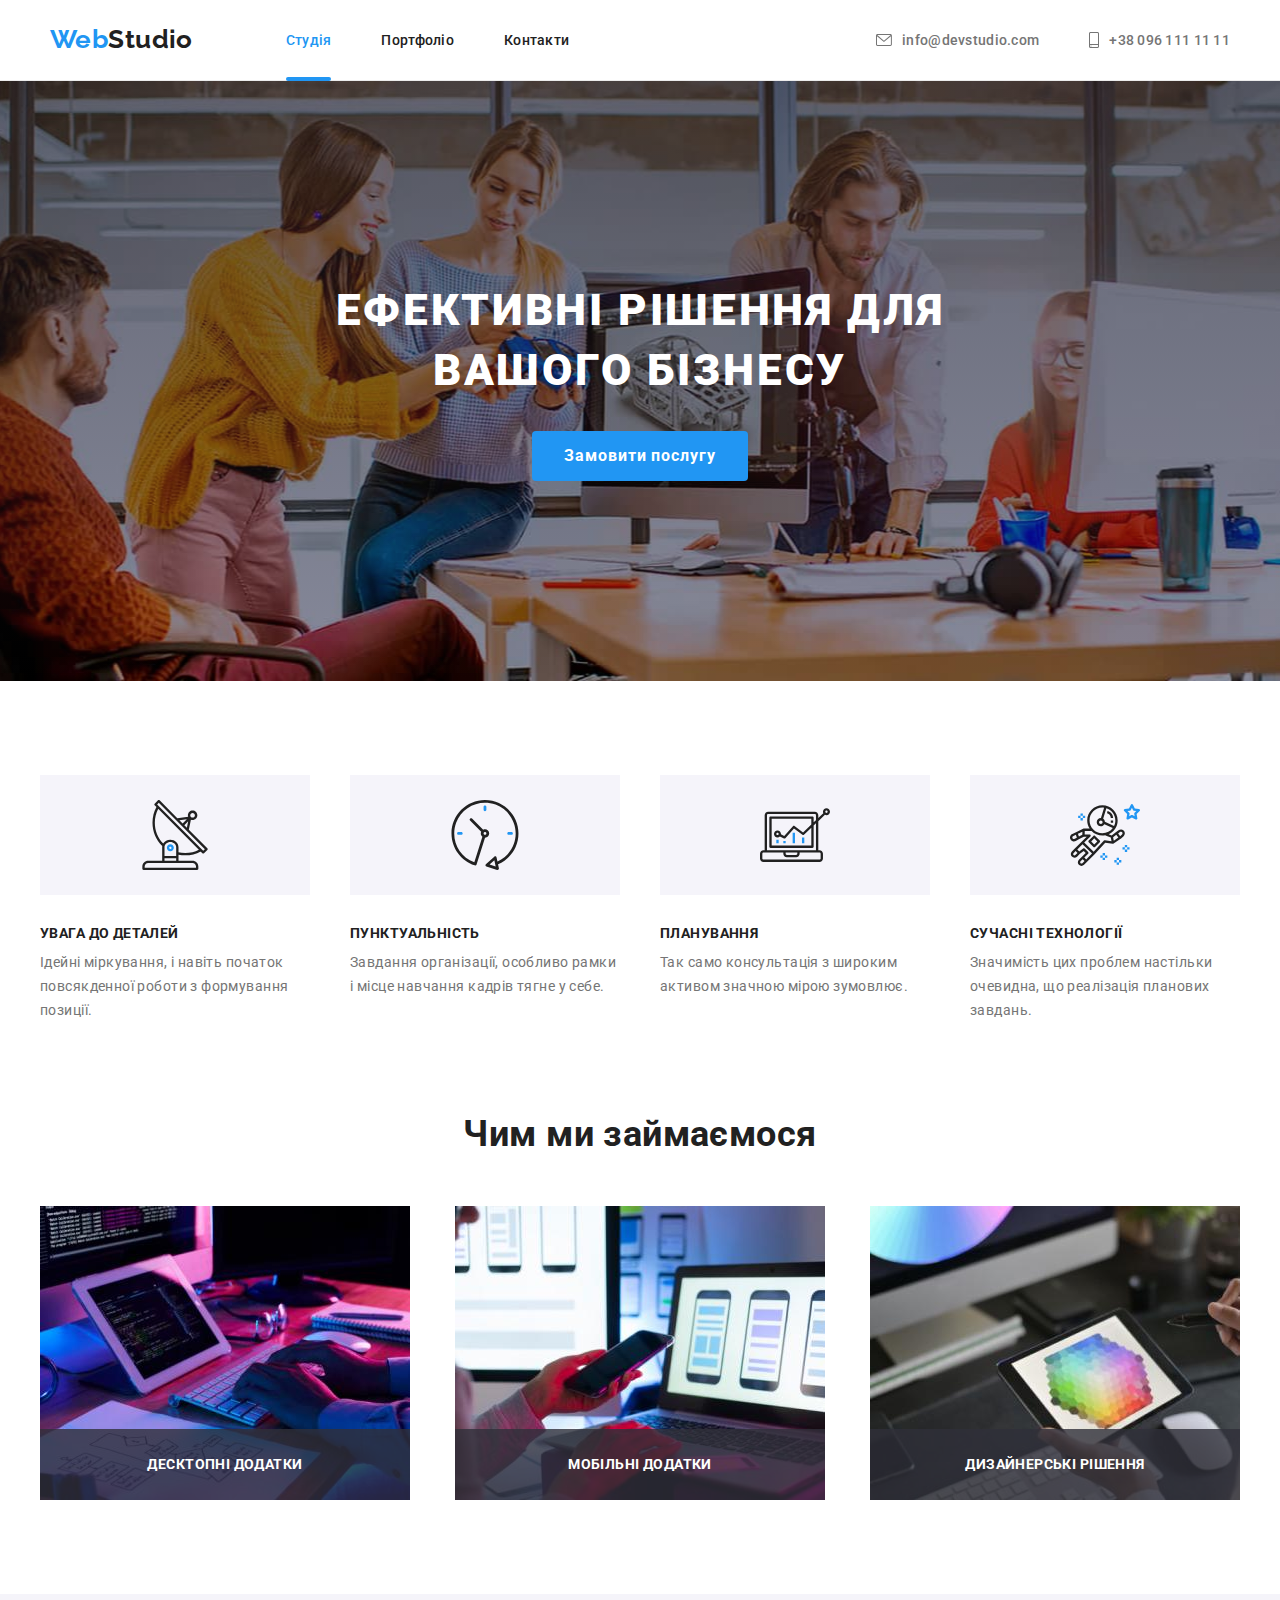
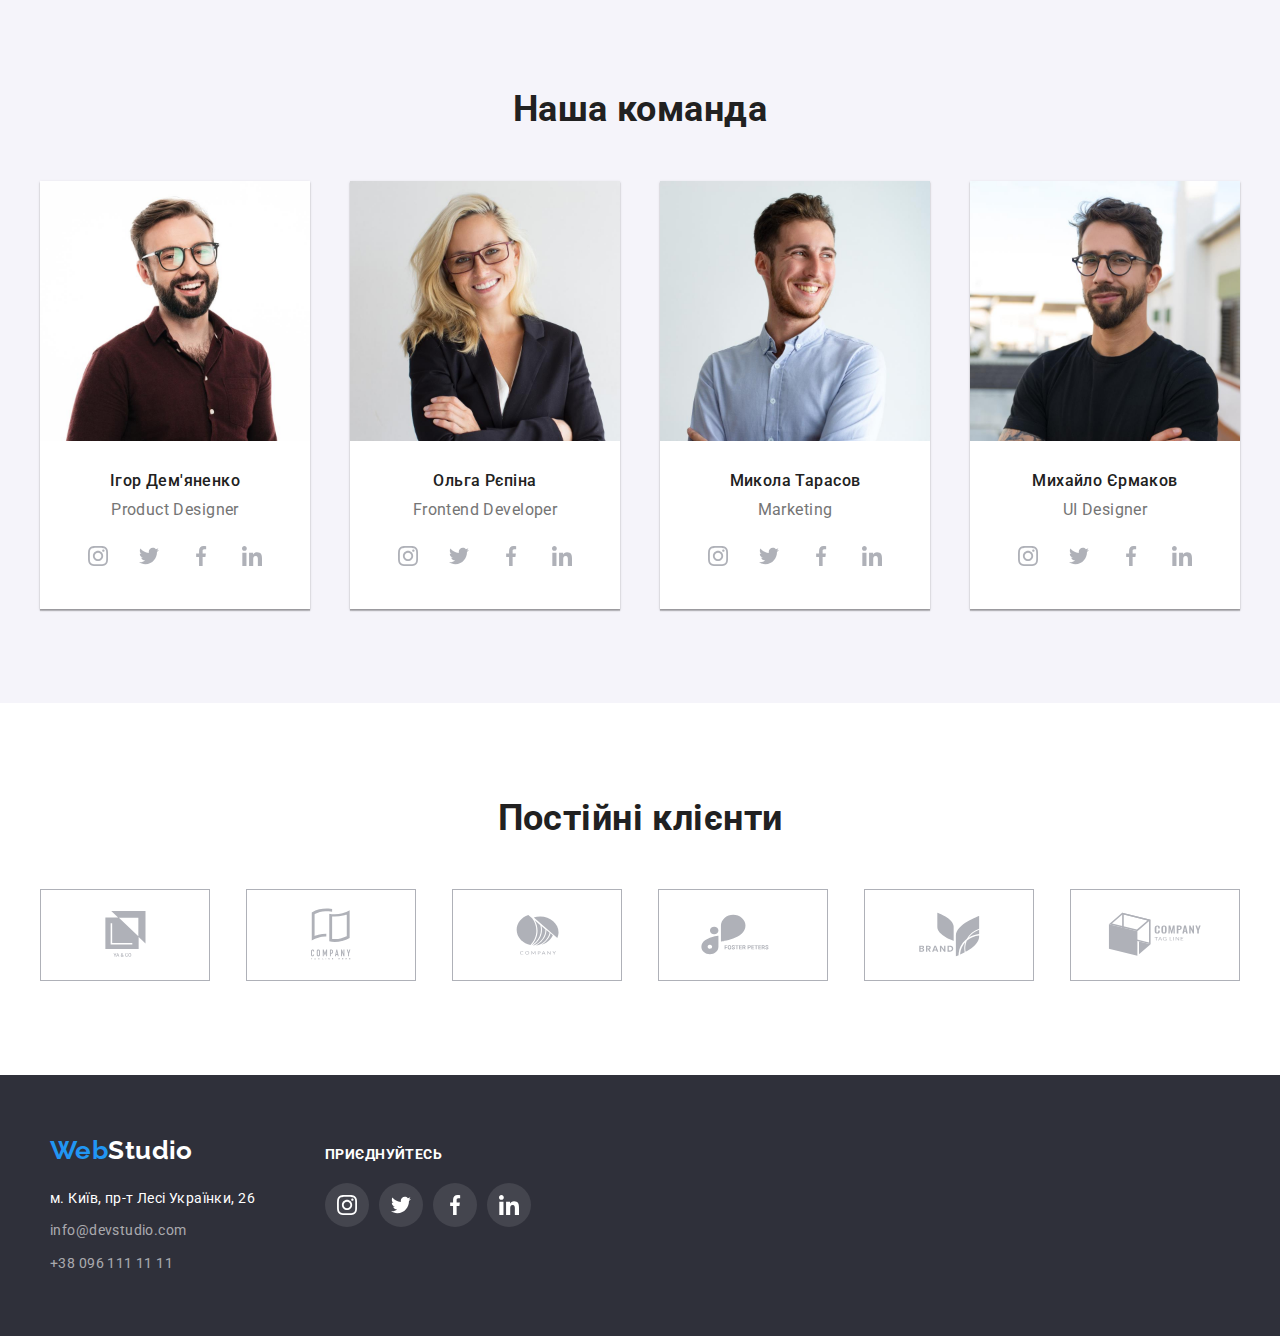
==== commit ae57b3b0: "Added links to svg. HW 4" ====
--- a/index.html
+++ b/index.html
@@ -140,6 +140,7 @@
               alt="людина друкує на клавіатурі"
               width="370"
             />
+            <h3 class="proccess-subtitle">Десктопні додатки</h3>
           </li>
           <li class="work-proccess-item">
             <img
@@ -147,13 +148,16 @@
               alt="людина працює з телефоном і компютером"
               width="370"
             />
+            <h3 class="proccess-subtitle">Мобільні додатки</h3>
           </li>
           <li class="work-proccess-item">
             <img
+              class="img-proccess"
               src="./images/our_team/what_we_do_pic3.jpg"
               alt="людина малює на планшеті"
               width="370"
             />
+            <h3 class="proccess-subtitle">Дизайнерські рішення</h3>
           </li>
         </ul>
       </section>
@@ -173,32 +177,40 @@
                 <p class="team-member-description">Product Designer</p>
                 <ul class="team-member-sm">
                   <li class="member-sm-item">
-                    <svg class="member-sm-icon" width="20" height="20">
-                      <use
-                        href="./images/svg__sprite/symbol-defs.svg#icon-instagram-2"
-                      ></use>
-                    </svg>
-                  </li>
-                  <li class="member-sm-item">
-                    <svg class="member-sm-icon" width="20" height="20">
-                      <use
-                        href="./images/svg__sprite/symbol-defs.svg#icon-twitter-1"
-                      ></use>
-                    </svg>
-                  </li>
-                  <li class="member-sm-item">
-                    <svg class="member-sm-icon" width="20" height="20">
-                      <use
-                        href="./images/svg__sprite/symbol-defs.svg#icon-facebook-1"
-                      ></use>
-                    </svg>
-                  </li>
-                  <li class="member-sm-item">
-                    <svg class="member-sm-icon" width="20" height="20">
-                      <use
-                        href="./images/svg__sprite/symbol-defs.svg#icon-linkedin-1"
-                      ></use>
-                    </svg>
+                    <a href="#">
+                      <svg class="member-sm-icon" width="20" height="20">
+                        <use
+                          href="./images/svg__sprite/symbol-defs.svg#icon-instagram-2"
+                        ></use>
+                      </svg>
+                    </a>
+                  </li>
+                  <li class="member-sm-item">
+                    <a href="#">
+                      <svg class="member-sm-icon" width="20" height="20">
+                        <use
+                          href="./images/svg__sprite/symbol-defs.svg#icon-twitter-1"
+                        ></use>
+                      </svg>
+                    </a>
+                  </li>
+                  <li class="member-sm-item">
+                    <a href="#">
+                      <svg class="member-sm-icon" width="20" height="20">
+                        <use
+                          href="./images/svg__sprite/symbol-defs.svg#icon-facebook-1"
+                        ></use>
+                      </svg>
+                    </a>
+                  </li>
+                  <li class="member-sm-item">
+                    <a href="#">
+                      <svg class="member-sm-icon" width="20" height="20">
+                        <use
+                          href="./images/svg__sprite/symbol-defs.svg#icon-linkedin-1"
+                        ></use>
+                      </svg>
+                    </a>
                   </li>
                 </ul>
               </div>
@@ -215,32 +227,40 @@
                 <p class="team-member-description">Frontend Developer</p>
                 <ul class="team-member-sm">
                   <li class="member-sm-item">
-                    <svg class="member-sm-icon" width="20" height="20">
-                      <use
-                        href="./images/svg__sprite/symbol-defs.svg#icon-instagram-2"
-                      ></use>
-                    </svg>
-                  </li>
-                  <li class="member-sm-item">
-                    <svg class="member-sm-icon" width="20" height="20">
-                      <use
-                        href="./images/svg__sprite/symbol-defs.svg#icon-twitter-1"
-                      ></use>
-                    </svg>
-                  </li>
-                  <li class="member-sm-item">
-                    <svg class="member-sm-icon" width="20" height="20">
-                      <use
-                        href="./images/svg__sprite/symbol-defs.svg#icon-facebook-1"
-                      ></use>
-                    </svg>
-                  </li>
-                  <li class="member-sm-item">
-                    <svg class="member-sm-icon" width="20" height="20">
-                      <use
-                        href="./images/svg__sprite/symbol-defs.svg#icon-linkedin-1"
-                      ></use>
-                    </svg>
+                    <a href="#">
+                      <svg class="member-sm-icon" width="20" height="20">
+                        <use
+                          href="./images/svg__sprite/symbol-defs.svg#icon-instagram-2"
+                        ></use>
+                      </svg>
+                    </a>
+                  </li>
+                  <li class="member-sm-item">
+                    <a href="#">
+                      <svg class="member-sm-icon" width="20" height="20">
+                        <use
+                          href="./images/svg__sprite/symbol-defs.svg#icon-twitter-1"
+                        ></use>
+                      </svg>
+                    </a>
+                  </li>
+                  <li class="member-sm-item">
+                    <a href="#">
+                      <svg class="member-sm-icon" width="20" height="20">
+                        <use
+                          href="./images/svg__sprite/symbol-defs.svg#icon-facebook-1"
+                        ></use>
+                      </svg>
+                    </a>
+                  </li>
+                  <li class="member-sm-item">
+                    <a href="#">
+                      <svg class="member-sm-icon" width="20" height="20">
+                        <use
+                          href="./images/svg__sprite/symbol-defs.svg#icon-linkedin-1"
+                        ></use>
+                      </svg>
+                    </a>
                   </li>
                 </ul>
               </div>
@@ -257,32 +277,40 @@
                 <p class="team-member-description">Marketing</p>
                 <ul class="team-member-sm">
                   <li class="member-sm-item">
-                    <svg class="member-sm-icon" width="20" height="20">
-                      <use
-                        href="./images/svg__sprite/symbol-defs.svg#icon-instagram-2"
-                      ></use>
-                    </svg>
-                  </li>
-                  <li class="member-sm-item">
-                    <svg class="member-sm-icon" width="20" height="20">
-                      <use
-                        href="./images/svg__sprite/symbol-defs.svg#icon-twitter-1"
-                      ></use>
-                    </svg>
-                  </li>
-                  <li class="member-sm-item">
-                    <svg class="member-sm-icon" width="20" height="20">
-                      <use
-                        href="./images/svg__sprite/symbol-defs.svg#icon-facebook-1"
-                      ></use>
-                    </svg>
-                  </li>
-                  <li class="member-sm-item">
-                    <svg class="member-sm-icon" width="20" height="20">
-                      <use
-                        href="./images/svg__sprite/symbol-defs.svg#icon-linkedin-1"
-                      ></use>
-                    </svg>
+                    <a href="#">
+                      <svg class="member-sm-icon" width="20" height="20">
+                        <use
+                          href="./images/svg__sprite/symbol-defs.svg#icon-instagram-2"
+                        ></use>
+                      </svg>
+                    </a>
+                  </li>
+                  <li class="member-sm-item">
+                    <a href="#">
+                      <svg class="member-sm-icon" width="20" height="20">
+                        <use
+                          href="./images/svg__sprite/symbol-defs.svg#icon-twitter-1"
+                        ></use>
+                      </svg>
+                    </a>
+                  </li>
+                  <li class="member-sm-item">
+                    <a href="#">
+                      <svg class="member-sm-icon" width="20" height="20">
+                        <use
+                          href="./images/svg__sprite/symbol-defs.svg#icon-facebook-1"
+                        ></use>
+                      </svg>
+                    </a>
+                  </li>
+                  <li class="member-sm-item">
+                    <a href="#">
+                      <svg class="member-sm-icon" width="20" height="20">
+                        <use
+                          href="./images/svg__sprite/symbol-defs.svg#icon-linkedin-1"
+                        ></use>
+                      </svg>
+                    </a>
                   </li>
                 </ul>
               </div>
@@ -299,32 +327,40 @@
                 <p class="team-member-description">UI Designer</p>
                 <ul class="team-member-sm">
                   <li class="member-sm-item">
-                    <svg class="member-sm-icon" width="20" height="20">
-                      <use
-                        href="./images/svg__sprite/symbol-defs.svg#icon-instagram-2"
-                      ></use>
-                    </svg>
-                  </li>
-                  <li class="member-sm-item">
-                    <svg class="member-sm-icon" width="20" height="20">
-                      <use
-                        href="./images/svg__sprite/symbol-defs.svg#icon-twitter-1"
-                      ></use>
-                    </svg>
-                  </li>
-                  <li class="member-sm-item">
-                    <svg class="member-sm-icon" width="20" height="20">
-                      <use
-                        href="./images/svg__sprite/symbol-defs.svg#icon-facebook-1"
-                      ></use>
-                    </svg>
-                  </li>
-                  <li class="member-sm-item">
-                    <svg class="member-sm-icon" width="20" height="20">
-                      <use
-                        href="./images/svg__sprite/symbol-defs.svg#icon-linkedin-1"
-                      ></use>
-                    </svg>
+                    <a href="#">
+                      <svg class="member-sm-icon" width="20" height="20">
+                        <use
+                          href="./images/svg__sprite/symbol-defs.svg#icon-instagram-2"
+                        ></use>
+                      </svg>
+                    </a>
+                  </li>
+                  <li class="member-sm-item">
+                    <a href="#">
+                      <svg class="member-sm-icon" width="20" height="20">
+                        <use
+                          href="./images/svg__sprite/symbol-defs.svg#icon-twitter-1"
+                        ></use>
+                      </svg>
+                    </a>
+                  </li>
+                  <li class="member-sm-item">
+                    <a href="#">
+                      <svg class="member-sm-icon" width="20" height="20">
+                        <use
+                          href="./images/svg__sprite/symbol-defs.svg#icon-facebook-1"
+                        ></use>
+                      </svg>
+                    </a>
+                  </li>
+                  <li class="member-sm-item">
+                    <a href="#">
+                      <svg class="member-sm-icon" width="20" height="20">
+                        <use
+                          href="./images/svg__sprite/symbol-defs.svg#icon-linkedin-1"
+                        ></use>
+                      </svg>
+                    </a>
                   </li>
                 </ul>
               </div>
@@ -336,46 +372,58 @@
         <h2 class="clients-title">Постійні клієнти</h2>
         <ul class="clients-list">
           <li class="clients-item">
-            <svg class="clients-icon" width="41" height="46">
-              <use
-                href="./images/svg__sprite/symbol-defs.svg#icon-company1"
-              ></use>
-            </svg>
-          </li>
-          <li class="clients-item">
-            <svg class="clients-icon" width="40" height="52">
-              <use
-                href="./images/svg__sprite/symbol-defs.svg#icon-company2"
-              ></use>
-            </svg>
-          </li>
-          <li class="clients-item">
-            <svg class="clients-icon" width="43" height="41">
-              <use
-                href="./images/svg__sprite/symbol-defs.svg#icon-company3"
-              ></use>
-            </svg>
-          </li>
-          <li class="clients-item">
-            <svg class="clients-icon" width="84" height="41">
-              <use
-                href="./images/svg__sprite/symbol-defs.svg#icon-company4"
-              ></use>
-            </svg>
-          </li>
-          <li class="clients-item">
-            <svg class="clients-icon" width="63" height="45">
-              <use
-                href="./images/svg__sprite/symbol-defs.svg#icon-company5"
-              ></use>
-            </svg>
-          </li>
-          <li class="clients-item">
-            <svg class="clients-icon" width="98" height="44">
-              <use
-                href="./images/svg__sprite/symbol-defs.svg#icon-company6"
-              ></use>
-            </svg>
+            <a href="#">
+              <svg class="clients-icon" width="41" height="46">
+                <use
+                  href="./images/svg__sprite/symbol-defs.svg#icon-company1"
+                ></use>
+              </svg>
+            </a>
+          </li>
+          <li class="clients-item">
+            <a href="#">
+              <svg class="clients-icon" width="40" height="52">
+                <use
+                  href="./images/svg__sprite/symbol-defs.svg#icon-company2"
+                ></use>
+              </svg>
+            </a>
+          </li>
+          <li class="clients-item">
+            <a href="#">
+              <svg class="clients-icon" width="43" height="41">
+                <use
+                  href="./images/svg__sprite/symbol-defs.svg#icon-company3"
+                ></use>
+              </svg>
+            </a>
+          </li>
+          <li class="clients-item">
+            <a href="#">
+              <svg class="clients-icon" width="84" height="41">
+                <use
+                  href="./images/svg__sprite/symbol-defs.svg#icon-company4"
+                ></use>
+              </svg>
+            </a>
+          </li>
+          <li class="clients-item">
+            <a href="#">
+              <svg class="clients-icon" width="63" height="45">
+                <use
+                  href="./images/svg__sprite/symbol-defs.svg#icon-company5"
+                ></use>
+              </svg>
+            </a>
+          </li>
+          <li class="clients-item">
+            <a href="#">
+              <svg class="clients-icon" width="98" height="44">
+                <use
+                  href="./images/svg__sprite/symbol-defs.svg#icon-company6"
+                ></use>
+              </svg>
+            </a>
           </li>
         </ul>
       </section>
@@ -404,30 +452,30 @@
         </div>
         <div class="footer-sm-container">
           <span class="sm-container-title">Приєднуйтесь</span>
-          <ul class="team-member-sm">
-            <li class="member-sm-item">
-              <svg class="member-sm-icon" width="20" height="20">
+          <ul class="social-media">
+            <li class="sm-item">
+              <svg class="sm-icon" width="20" height="20">
                 <use
                   href="./images/svg__sprite/symbol-defs.svg#icon-instagram-2"
                 ></use>
               </svg>
             </li>
-            <li class="member-sm-item">
-              <svg class="member-sm-icon" width="20" height="20">
+            <li class="sm-item">
+              <svg class="sm-icon" width="20" height="20">
                 <use
                   href="./images/svg__sprite/symbol-defs.svg#icon-twitter-1"
                 ></use>
               </svg>
             </li>
-            <li class="member-sm-item">
-              <svg class="member-sm-icon" width="20" height="20">
+            <li class="sm-item">
+              <svg class="sm-icon" width="20" height="20">
                 <use
                   href="./images/svg__sprite/symbol-defs.svg#icon-facebook-1"
                 ></use>
               </svg>
             </li>
-            <li class="member-sm-item">
-              <svg class="member-sm-icon" width="20" height="20">
+            <li class="sm-item">
+              <svg class="sm-icon" width="20" height="20">
                 <use
                   href="./images/svg__sprite/symbol-defs.svg#icon-linkedin-1"
                 ></use>
@@ -437,5 +485,14 @@
         </div>
       </div>
     </footer>
+    <div class="backdrop is-hidden">
+      <div class="modal">
+        <button class="modal-button">
+          <svg class="modal-button-icon" width="11" height="11">
+            <use href="./images/svg__sprite/symbol-defs.svg#icon-close"></use>
+          </svg>
+        </button>
+      </div>
+    </div>
   </body>
 </html>
--- a/css/style.css
+++ b/css/style.css
@@ -121,14 +121,14 @@
 }
 
 /* container for header to put in a row Logo, Navigation and Contacts. */
+.header {
+  border-bottom: 1px solid #ececec;
+}
 
 .container-nav {
   display: flex;
   align-items: center;
   justify-content: space-between;
-  padding-bottom: 25px;
-  padding-top: 24px;
-  border-bottom: 1px solid #ececec;
 }
 
 .nav-panel {
@@ -148,13 +148,17 @@
 .nav-menu {
   display: flex;
   align-items: center;
-  margin-left: 93px;
+  margin: 32px 0px 32px 93px;
 }
 
 /* create space between navigation's items */
 
 .nav-menu .nav-menu-item:not(:first-child) {
   margin-left: 50px;
+}
+
+.nav-menu-item {
+  position: relative;
 }
 
 .nav-menu-link {
@@ -164,9 +168,26 @@
   color: inherit;
 }
 
-.nav-menu-link:hover,
-.nav-menu-link:focus {
+.nav-menu-link::after {
+  content: "";
+  display: block;
+  position: absolute;
+  top: 45px;
+  height: 4px;
+  width: 100%;
+  border-radius: 4px;
+  background-color: var(--modify-text-color);
+  opacity: 0;
+}
+
+.nav-menu-item:hover .nav-menu-link,
+.nav-menu-item:focus .nav-menu-link {
   color: var(--modify-text-color);
+}
+
+.nav-menu-item:hover .nav-menu-link::after,
+.nav-menu-item:focus .nav-menu-link::after {
+  opacity: 1;
 }
 
 .contacts-list {
@@ -324,6 +345,24 @@
   justify-content: space-between;
 }
 
+.work-proccess-list .work-proccess-item {
+  position: relative;
+}
+
+.proccess-subtitle {
+  position: absolute;
+  width: 100%;
+  bottom: 0;
+  left: 0;
+  padding: 27px 0px;
+  text-align: center;
+  text-transform: uppercase;
+  font-weight: 700;
+  line-height: 1.17;
+  color: var(--bgcolor);
+  background-color: rgba(47, 48, 58, 0.8);
+}
+
 .our-team-container {
   background-color: var(--filter-btn-color);
 }
@@ -384,7 +423,8 @@
   display: flex;
   align-items: center;
   justify-content: center;
-  padding: 12px;
+  width: 44px;
+  height: 44px;
   border-radius: 100%;
 }
 
@@ -493,11 +533,44 @@
 }
 
 .sm-container-title {
+  display: block;
+  margin-bottom: 20px;
   font-weight: 700;
   line-height: 1.14;
   text-transform: uppercase;
   color: var(--bgcolor);
 }
+
+.social-media {
+  display: flex;
+  align-items: center;
+  justify-content: space-around;
+}
+
+.sm-item {
+  cursor: pointer;
+  display: flex;
+  align-items: center;
+  justify-content: center;
+  width: 44px;
+  height: 44px;
+  border-radius: 100%;
+  background-color: rgba(255, 255, 255, 0.1);
+}
+
+.sm-item:hover,
+.sm-item:focus {
+  background-color: var(--modify-text-color);
+}
+
+.social-media .sm-item + .sm-item {
+  margin-left: 10px;
+}
+
+.sm-icon {
+  fill: var(--bgcolor);
+}
+
 .portfolio-filter-list {
   display: flex;
   align-items: center;
@@ -505,7 +578,7 @@
   margin-bottom: 34px;
 }
 
-.portfolio-filter-list .portfolio-item + .portfolio-item {
+.portfolio-filter-list .portfolio-button + .portfolio-button {
   margin-left: 8px;
 }
 
@@ -527,6 +600,8 @@
 .filter-button:focus {
   background-color: var(--modify-text-color);
   color: var(--bgcolor);
+  box-shadow: 0px 3px 1px rgba(0, 0, 0, 0.1), 0px 1px 2px rgba(0, 0, 0, 0.08),
+    0px 2px 2px rgba(0, 0, 0, 0.12);
 }
 
 .portfolio-projects {
@@ -547,8 +622,35 @@
     1px 4px 6px rgba(0, 0, 0, 0.16);
 }
 
+.project-pic-description {
+  position: relative;
+  width: 100%;
+  height: 100%;
+}
+
 .project-image {
   display: block;
+}
+
+.project-description-bg {
+  position: absolute;
+  top: 0;
+  left: 0;
+  width: 100%;
+  height: 100%;
+  background-color: rgba(33, 150, 243, 0.9);
+}
+
+.project-description {
+  position: absolute;
+  top: 50%;
+  left: 50%;
+  transform: translate(-50%, -50%);
+  width: 322px;
+  font-size: 18px;
+  line-height: 1.5;
+  color: var(--bgcolor);
+  background-color: rgba(33, 150, 243, 0.9);
 }
 
 .add-border {
@@ -573,7 +675,51 @@
   color: var(--modify-text-color);
 }
 
+.color-modify::after {
+  opacity: 1;
+}
+
 .bg-modify {
   background-color: var(--modify-text-color);
   color: var(--bgcolor);
 }
+
+.backdrop {
+  position: fixed;
+  top: 0;
+  left: 0;
+  width: 100%;
+  height: 100%;
+  background-color: rgba(0, 0, 0, 0.2);
+}
+
+.modal {
+  position: absolute;
+  top: 50%;
+  left: 50%;
+  transform: translate(-50%, -50%);
+  /* pointer-events: all; */
+  width: 528px;
+  height: 581px;
+  background-color: var(--bgcolor);
+  box-shadow: 0px 1px 3px rgba(0, 0, 0, 0.12), 0px 1px 1px rgba(0, 0, 0, 0.14),
+    0px 2px 1px rgba(0, 0, 0, 0.2);
+  border-radius: 4px;
+}
+
+.modal-button {
+  position: absolute;
+  right: 8px;
+  top: 8px;
+  border: 1px solid rgba(0, 0, 0, 0.1);
+  border-radius: 100%;
+  width: 30px;
+  height: 30px;
+  background-color: transparent;
+}
+
+.is-hidden {
+  /* visibility: none; */
+  pointer-events: none;
+  opacity: 0;
+}
